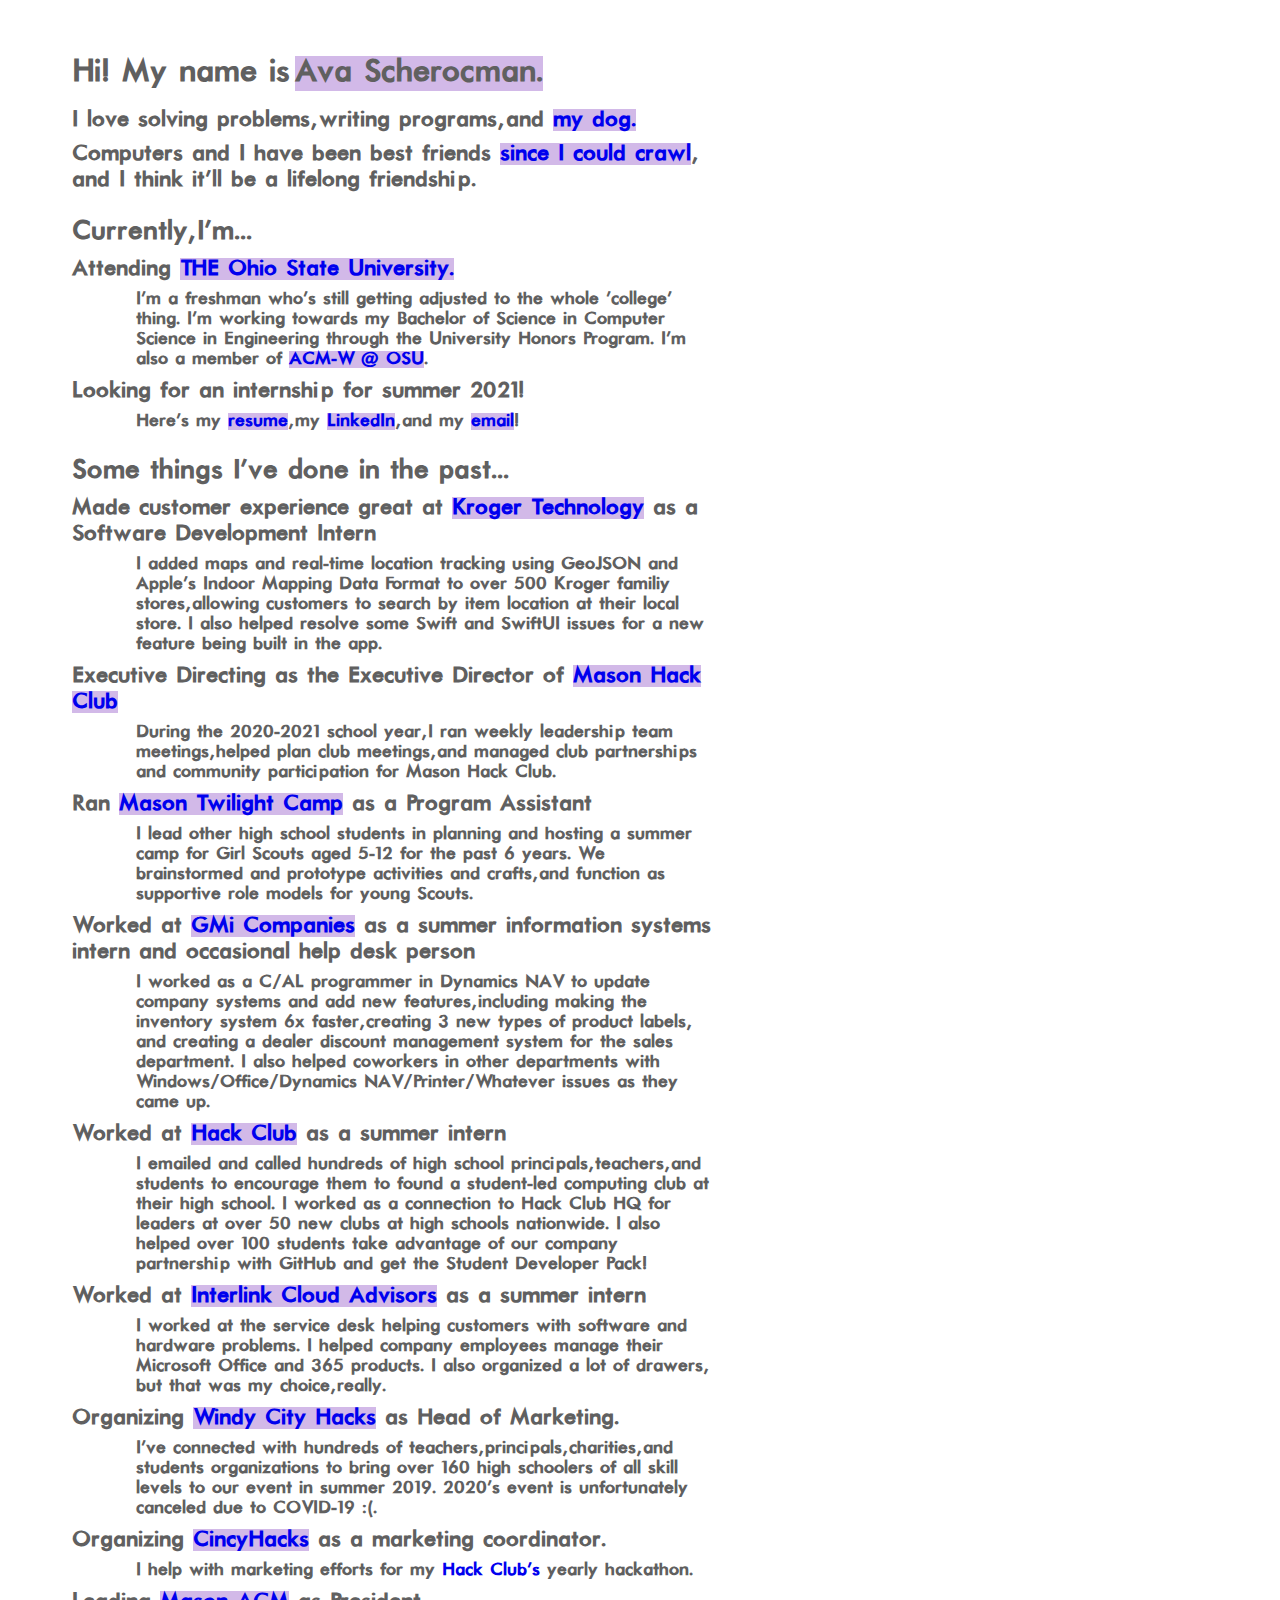
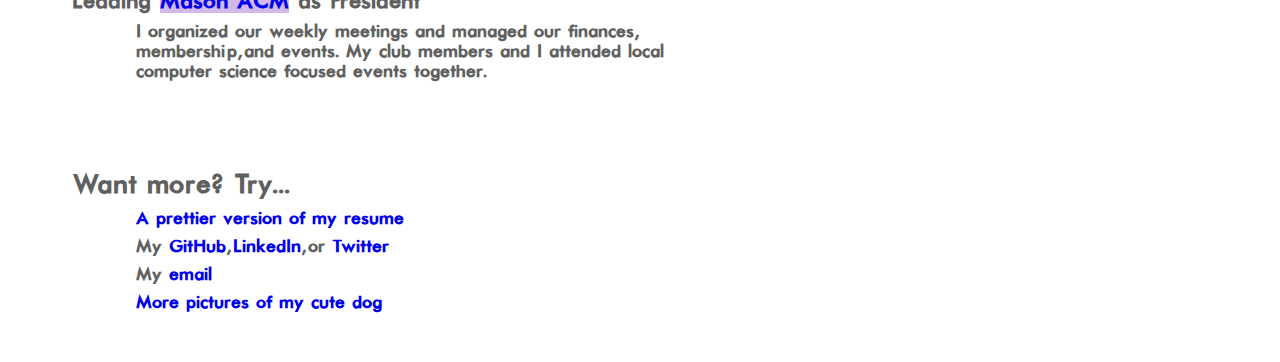
==== index.html @ 25943272 "Update site - I am in college now :)" ====
<!DOCTYPE html>
<html>

<head>
  <!-- metadata-->
  <meta name="author" content="ava scherocman" />
  <meta http-equiv="X-UA-Compatible" content="IE=edge, chrome=1" />
  <meta charset="utf-8" />
  <meta name="viewport" content="width=device-width, initial-scale=1.0" />
  <meta name="description" content="High school student and programmer." />
  <!--favicons-->
  <link rel="apple-touch-icon" sizes="76x76" href="favicons/apple-touch-icon.png">
  <link rel="icon" type="image/png" sizes="32x32" href="favicons/favicon-32x32.png">
  <link rel="icon" type="image/png" sizes="16x16" href="favicons/favicon-16x16.png">
  <link rel="manifest" href="favicons/site.webmanifest">
  <link rel="mask-icon" href="favicons/safari-pinned-tab.svg" color="#bf9bde">
  <meta name="msapplication-TileColor" content="#bf9bde">
  <meta name="theme-color" content="#ffffff">
  <title>Ava Scherocman</title>
  <!--css-->
  <link rel="stylesheet" href="style.css" />

  <!--google site verifications-->
  <meta name="google-site-verification" content="iNWrfTZe28BK9LGo90jQ8kcNIsiB0GWRCbWYIDlf8fI" />
  <link href="https://fonts.googleapis.com/css?family=Libre+Baskerville" rel="stylesheet" />
</head>

<body>
  <div>
    <h1>Hi! My name is&nbsp</h1>
    <h1 class="highlight">Ava Scherocman.</h1>
    <br />
    <h3>I love solving problems, writing programs, and <a target="_blank" class="highlight" href="https://twitter.com/avascherocman/status/1265455650924101633?s=20">my dog.</a> </h3>
    <br />
    <h3>Computers and I have been best friends <a target="_blank" class="highlight" href="https://imgur.com/a/I6ns6jJ">since I could crawl</a>, and I think it'll be a lifelong friendship.</h3>
    
    <h2>Currently, I'm...</h2>
    <br />
    <h3>Attending <a target="_blank" class="highlight" href="https://cse.osu.edu/">THE Ohio State University.</a></h3>
    <h4>I'm a freshman who's still getting adjusted to the whole 'college' thing. I'm working towards my Bachelor of Science in Computer Science in Engineering through the University Honors Program. I'm also a member of <a target="_blank" class="highlight"href="https://acmwosu.github.io/">ACM-W @ OSU</a>.</h4>
    <h3>Looking for an internship for summer 2021! </h3>
    <h4>Here's my <a class="highlight" target="blank" href="https://docs.google.com/document/d/1i-Foa0ODjFTS65KfLx8EP74cI-TF13esz26XDzCkxmo/edit?usp=sharing">resume</a>, my <a class="highlight" target="_blank" href="https://www.linkedin.com/in/ava-scherocman/">LinkedIn</a>, and my <a class="highlight" target="_blank" href="mailto: ava@scherocman.com">email</a>!</h4>
    <br>
    <h2>Some things I've done in the past...</h2>
    <h3>Made customer experience great at <a target="_blank" href="https://www.kroger.com/i/ways-to-shop/store-mode" class="highlight">Kroger Technology</a> as a Software Development Intern</h3>
    <h4>I added maps and real-time location tracking using GeoJSON and Apple's Indoor Mapping Data Format to over 500 Kroger familiy stores, allowing customers to search by item location at their local store. I also helped resolve some Swift and SwiftUI issues for a new feature being built in the app.</h4>
    <h3>Executive Directing as the Executive Director of <a target="_blank" class="highlight" href="https://masonhackclub.com/">Mason Hack Club </a></h3>
    <h4>During the 2020-2021 school year, I ran weekly leadership team meetings, helped plan club meetings, and managed club partnerships and community participation for Mason Hack Club.</h4>
    <h3>Ran <a target="_blank" href="https://www.gswo.org/" class="highlight">Mason Twilight Camp</a> as a Program
      Assistant</h3>
    <h4>I lead other high school students in planning and hosting a summer camp for Girl Scouts aged 5-12 for the
      past 6 years. We brainstormed and prototype
      activities and crafts, and function as supportive role models for young Scouts.</h4>
      
    <h3>Worked at <a target="_blank" href="https://gmicompanies.com/" class="highlight">GMi Companies</a> as a summer information systems intern and occasional help desk person </h3>
    <h4>I worked as a C/AL programmer in Dynamics NAV to update company systems and add new features, including making the inventory system 6x faster, creating 3 new types of product labels, and creating a dealer discount management system for the sales department. I also helped coworkers in other departments with Windows/Office/Dynamics NAV/Printer/Whatever issues as they came up. </h4>
    <h3>Worked at <a target="_blank" href="https://hackclub.com/" class="highlight">Hack Club</a> as a summer intern</h3>
    <h4>I emailed and called hundreds of high school principals, teachers, and students to encourage them to found a student-led computing club at their high school. I worked as a connection to Hack Club HQ for leaders at over 50 new clubs at high schools nationwide. I also helped over 100 students take advantage of our company partnership with GitHub and get the Student Developer Pack! </h4>
    <h3>Worked at <a target="_blank" href="http://www.interlink.com/" class="highlight">Interlink Cloud Advisors</a> as a summer intern</h3>
     <h4>I worked at the service desk helping customers with software and hardware problems. I helped company employees manage their Microsoft Office and 365 products. I also organized a lot of drawers, but that was my choice, really. </h4>
     <h3>Organizing <a target="_blank" class="highlight" href="https://windyhacks.com">Windy City Hacks</a> as Head of
      Marketing.</h3>
    <h4>I've connected with hundreds of teachers, principals, charities, and students organizations to bring over 160
      high schoolers of all skill levels to our event in summer 2019. 2020's event is unfortunately canceled due to COVID-19 :(. </h4>
      <h3>Organizing <a target="_blank" class="highlight" href="https://cincyhacks.com/">CincyHacks</a> as a marketing coordinator.</h3>
      <h4>I help with marketing efforts for my <a target="_blank" href="https://masonhackclub.com/">Hack Club's</a> yearly hackathon.</h4>
    <h3>Leading <a target="_blank" class="highlight" href="https://masonacm.org">Mason ACM</a> as President</h3>
    </a>
    <h4>I organized our weekly meetings and managed our finances, membership, and events. My club members and I attended local computer science focused events together. </h4>
  </div>

</div>
 
<div><h2>Want more? Try...</h2>
    <br />
    <h4><a target="_blank" href="https://docs.google.com/document/d/1i-Foa0ODjFTS65KfLx8EP74cI-TF13esz26XDzCkxmo/edit?usp=sharing">A prettier version of my resume</a></h4>
    <h4>My <a target="_blank" href="https://github.com/avascherocman">GitHub</a>,  <a target="_blank" href="https://www.linkedin.com/in/ava-scherocman/">LinkedIn</a>, or 
      <a target="_blank" href="https://twitter.com/avascherocman">Twitter </a></h4>
      <br />
    <h4>My <a href = "mailto: ava@scherocman.com">email</a></h4>
    <br />
    <h4><a target="_blank" href="https://twitter.com/avascherocman/status/1141332204968132608">More pictures of my cute dog</a></h4>
</div>
  
  <script src="script.js"></script>
</body>

</html>
---- style.css ----
@font-face {
  font-family: 'Futura';
  font-style: normal;
  font-weight: 400;
  src: url('/fonts/Futura.woff') format('woff'),
    url('/fonts/Futura.ttf') format('truetype');
}

div {
  border-radius: 25%;
  max-width: 40rem;
  margin: 2rem 2rem 2rem 4rem;
  display:inline-block;
}

body {
  font-family: 'Futura', sans-serif;
}

h1 {
  color: #606060;
  text-align: left;
  font-size: 35px;
  margin: 1rem 0 1rem 0;
  display:inline-block;
}

.highlight {
  background-color: rgba(191, 155, 222, 0.7);

}



h2 {
  color: #606060;
  font-size: 30px;
  margin: 1rem 0 .5rem 0;
  display:inline-block;
}

h3 {
  color: #606060;
  font-size: 25px;
  margin: 0 0 .5rem 0;
  text-decoration:none;
  display:inline-block;
}


h4 {
  color: #606060;
  font-size: 20px;
  margin: 0 0 .5rem 4rem;
  text-decoration:none;
  display:inline-block;
}


a{
  text-decoration:none;
  margin: 0;
  padding: 0;

}

a:hover {
  background-color: rgb(139, 113, 162, 0.7);
  margin: 0;
  padding: 0;
  
}

a:visited {
  color: #606060;
}
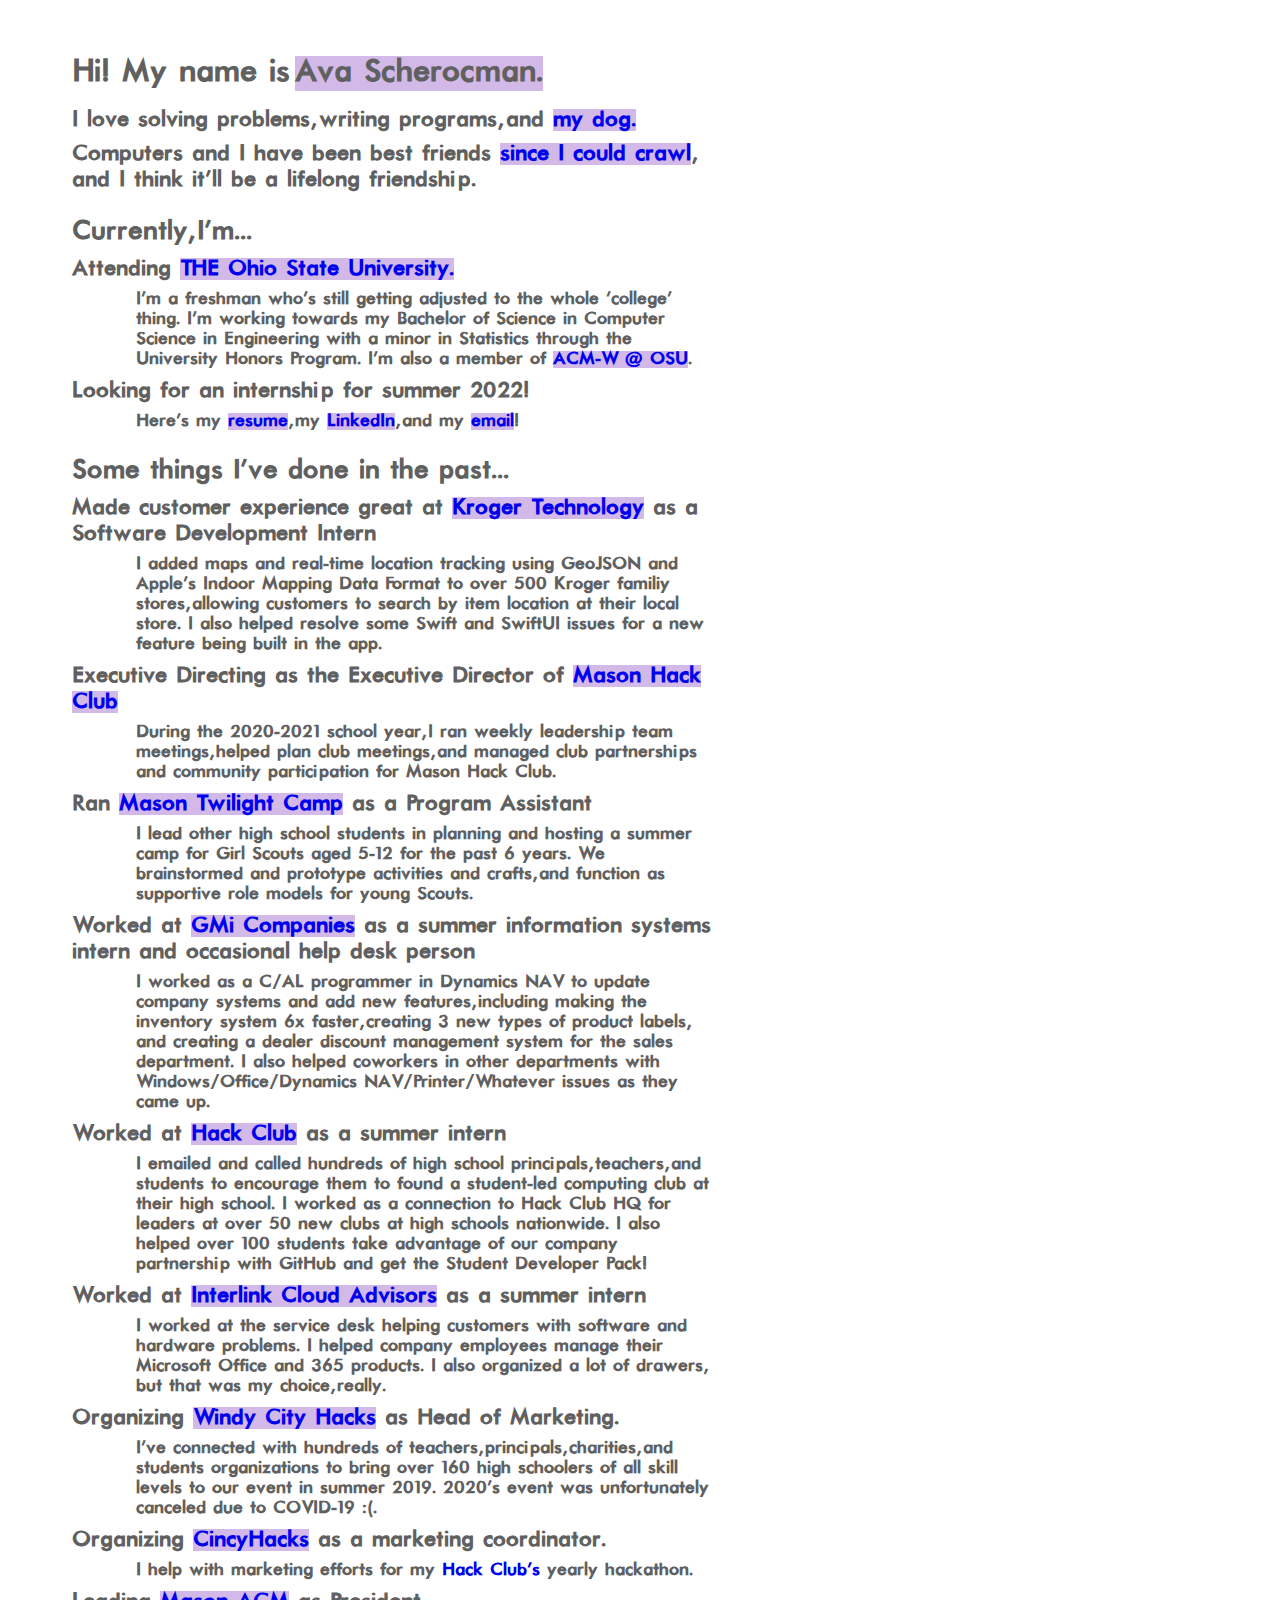
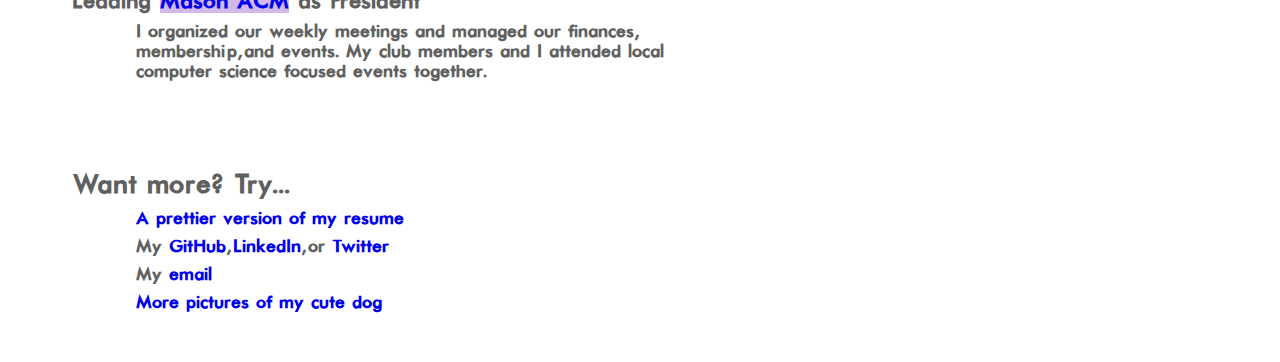
==== commit 5e5b4472: "Update a few words on website" ====
--- a/index.html
+++ b/index.html
@@ -1,88 +1,88 @@
-<!DOCTYPE html>
-<html>
-
-<head>
-  <!-- metadata-->
-  <meta name="author" content="ava scherocman" />
-  <meta http-equiv="X-UA-Compatible" content="IE=edge, chrome=1" />
-  <meta charset="utf-8" />
-  <meta name="viewport" content="width=device-width, initial-scale=1.0" />
-  <meta name="description" content="High school student and programmer." />
-  <!--favicons-->
-  <link rel="apple-touch-icon" sizes="76x76" href="favicons/apple-touch-icon.png">
-  <link rel="icon" type="image/png" sizes="32x32" href="favicons/favicon-32x32.png">
-  <link rel="icon" type="image/png" sizes="16x16" href="favicons/favicon-16x16.png">
-  <link rel="manifest" href="favicons/site.webmanifest">
-  <link rel="mask-icon" href="favicons/safari-pinned-tab.svg" color="#bf9bde">
-  <meta name="msapplication-TileColor" content="#bf9bde">
-  <meta name="theme-color" content="#ffffff">
-  <title>Ava Scherocman</title>
-  <!--css-->
-  <link rel="stylesheet" href="style.css" />
-
-  <!--google site verifications-->
-  <meta name="google-site-verification" content="iNWrfTZe28BK9LGo90jQ8kcNIsiB0GWRCbWYIDlf8fI" />
-  <link href="https://fonts.googleapis.com/css?family=Libre+Baskerville" rel="stylesheet" />
-</head>
-
-<body>
-  <div>
-    <h1>Hi! My name is&nbsp</h1>
-    <h1 class="highlight">Ava Scherocman.</h1>
-    <br />
-    <h3>I love solving problems, writing programs, and <a target="_blank" class="highlight" href="https://twitter.com/avascherocman/status/1265455650924101633?s=20">my dog.</a> </h3>
-    <br />
-    <h3>Computers and I have been best friends <a target="_blank" class="highlight" href="https://imgur.com/a/I6ns6jJ">since I could crawl</a>, and I think it'll be a lifelong friendship.</h3>
-    
-    <h2>Currently, I'm...</h2>
-    <br />
-    <h3>Attending <a target="_blank" class="highlight" href="https://cse.osu.edu/">THE Ohio State University.</a></h3>
-    <h4>I'm a freshman who's still getting adjusted to the whole 'college' thing. I'm working towards my Bachelor of Science in Computer Science in Engineering through the University Honors Program. I'm also a member of <a target="_blank" class="highlight"href="https://acmwosu.github.io/">ACM-W @ OSU</a>.</h4>
-    <h3>Looking for an internship for summer 2021! </h3>
-    <h4>Here's my <a class="highlight" target="blank" href="https://docs.google.com/document/d/1i-Foa0ODjFTS65KfLx8EP74cI-TF13esz26XDzCkxmo/edit?usp=sharing">resume</a>, my <a class="highlight" target="_blank" href="https://www.linkedin.com/in/ava-scherocman/">LinkedIn</a>, and my <a class="highlight" target="_blank" href="mailto: ava@scherocman.com">email</a>!</h4>
-    <br>
-    <h2>Some things I've done in the past...</h2>
-    <h3>Made customer experience great at <a target="_blank" href="https://www.kroger.com/i/ways-to-shop/store-mode" class="highlight">Kroger Technology</a> as a Software Development Intern</h3>
-    <h4>I added maps and real-time location tracking using GeoJSON and Apple's Indoor Mapping Data Format to over 500 Kroger familiy stores, allowing customers to search by item location at their local store. I also helped resolve some Swift and SwiftUI issues for a new feature being built in the app.</h4>
-    <h3>Executive Directing as the Executive Director of <a target="_blank" class="highlight" href="https://masonhackclub.com/">Mason Hack Club </a></h3>
-    <h4>During the 2020-2021 school year, I ran weekly leadership team meetings, helped plan club meetings, and managed club partnerships and community participation for Mason Hack Club.</h4>
-    <h3>Ran <a target="_blank" href="https://www.gswo.org/" class="highlight">Mason Twilight Camp</a> as a Program
-      Assistant</h3>
-    <h4>I lead other high school students in planning and hosting a summer camp for Girl Scouts aged 5-12 for the
-      past 6 years. We brainstormed and prototype
-      activities and crafts, and function as supportive role models for young Scouts.</h4>
-      
-    <h3>Worked at <a target="_blank" href="https://gmicompanies.com/" class="highlight">GMi Companies</a> as a summer information systems intern and occasional help desk person </h3>
-    <h4>I worked as a C/AL programmer in Dynamics NAV to update company systems and add new features, including making the inventory system 6x faster, creating 3 new types of product labels, and creating a dealer discount management system for the sales department. I also helped coworkers in other departments with Windows/Office/Dynamics NAV/Printer/Whatever issues as they came up. </h4>
-    <h3>Worked at <a target="_blank" href="https://hackclub.com/" class="highlight">Hack Club</a> as a summer intern</h3>
-    <h4>I emailed and called hundreds of high school principals, teachers, and students to encourage them to found a student-led computing club at their high school. I worked as a connection to Hack Club HQ for leaders at over 50 new clubs at high schools nationwide. I also helped over 100 students take advantage of our company partnership with GitHub and get the Student Developer Pack! </h4>
-    <h3>Worked at <a target="_blank" href="http://www.interlink.com/" class="highlight">Interlink Cloud Advisors</a> as a summer intern</h3>
-     <h4>I worked at the service desk helping customers with software and hardware problems. I helped company employees manage their Microsoft Office and 365 products. I also organized a lot of drawers, but that was my choice, really. </h4>
-     <h3>Organizing <a target="_blank" class="highlight" href="https://windyhacks.com">Windy City Hacks</a> as Head of
-      Marketing.</h3>
-    <h4>I've connected with hundreds of teachers, principals, charities, and students organizations to bring over 160
-      high schoolers of all skill levels to our event in summer 2019. 2020's event is unfortunately canceled due to COVID-19 :(. </h4>
-      <h3>Organizing <a target="_blank" class="highlight" href="https://cincyhacks.com/">CincyHacks</a> as a marketing coordinator.</h3>
-      <h4>I help with marketing efforts for my <a target="_blank" href="https://masonhackclub.com/">Hack Club's</a> yearly hackathon.</h4>
-    <h3>Leading <a target="_blank" class="highlight" href="https://masonacm.org">Mason ACM</a> as President</h3>
-    </a>
-    <h4>I organized our weekly meetings and managed our finances, membership, and events. My club members and I attended local computer science focused events together. </h4>
-  </div>
-
-</div>
- 
-<div><h2>Want more? Try...</h2>
-    <br />
-    <h4><a target="_blank" href="https://docs.google.com/document/d/1i-Foa0ODjFTS65KfLx8EP74cI-TF13esz26XDzCkxmo/edit?usp=sharing">A prettier version of my resume</a></h4>
-    <h4>My <a target="_blank" href="https://github.com/avascherocman">GitHub</a>,  <a target="_blank" href="https://www.linkedin.com/in/ava-scherocman/">LinkedIn</a>, or 
-      <a target="_blank" href="https://twitter.com/avascherocman">Twitter </a></h4>
-      <br />
-    <h4>My <a href = "mailto: ava@scherocman.com">email</a></h4>
-    <br />
-    <h4><a target="_blank" href="https://twitter.com/avascherocman/status/1141332204968132608">More pictures of my cute dog</a></h4>
-</div>
-  
-  <script src="script.js"></script>
-</body>
-
+<!DOCTYPE html>
+<html>
+
+<head>
+  <!-- metadata-->
+  <meta name="author" content="ava scherocman" />
+  <meta http-equiv="X-UA-Compatible" content="IE=edge, chrome=1" />
+  <meta charset="utf-8" />
+  <meta name="viewport" content="width=device-width, initial-scale=1.0" />
+  <meta name="description" content="College student and programmer." />
+  <!--favicons-->
+  <link rel="apple-touch-icon" sizes="76x76" href="favicons/apple-touch-icon.png">
+  <link rel="icon" type="image/png" sizes="32x32" href="favicons/favicon-32x32.png">
+  <link rel="icon" type="image/png" sizes="16x16" href="favicons/favicon-16x16.png">
+  <link rel="manifest" href="favicons/site.webmanifest">
+  <link rel="mask-icon" href="favicons/safari-pinned-tab.svg" color="#bf9bde">
+  <meta name="msapplication-TileColor" content="#bf9bde">
+  <meta name="theme-color" content="#ffffff">
+  <title>Ava Scherocman</title>
+  <!--css-->
+  <link rel="stylesheet" href="style.css" />
+
+  <!--google site verifications-->
+  <meta name="google-site-verification" content="iNWrfTZe28BK9LGo90jQ8kcNIsiB0GWRCbWYIDlf8fI" />
+  <link href="https://fonts.googleapis.com/css?family=Libre+Baskerville" rel="stylesheet" />
+</head>
+
+<body>
+  <div>
+    <h1>Hi! My name is&nbsp</h1>
+    <h1 class="highlight">Ava Scherocman.</h1>
+    <br />
+    <h3>I love solving problems, writing programs, and <a target="_blank" class="highlight" href="https://twitter.com/avascherocman/status/1265455650924101633?s=20">my dog.</a> </h3>
+    <br />
+    <h3>Computers and I have been best friends <a target="_blank" class="highlight" href="https://imgur.com/a/I6ns6jJ">since I could crawl</a>, and I think it'll be a lifelong friendship.</h3>
+    
+    <h2>Currently, I'm...</h2>
+    <br />
+    <h3>Attending <a target="_blank" class="highlight" href="https://cse.osu.edu/">THE Ohio State University.</a></h3>
+    <h4>I'm a freshman who's still getting adjusted to the whole 'college' thing. I'm working towards my Bachelor of Science in Computer Science in Engineering with a minor in Statistics through the University Honors Program. I'm also a member of <a target="_blank" class="highlight"href="https://acmwosu.github.io/">ACM-W @ OSU</a>.</h4>
+    <h3>Looking for an internship for summer 2022! </h3>
+    <h4>Here's my <a class="highlight" target="blank" href="https://docs.google.com/document/d/1i-Foa0ODjFTS65KfLx8EP74cI-TF13esz26XDzCkxmo/edit?usp=sharing">resume</a>, my <a class="highlight" target="_blank" href="https://www.linkedin.com/in/ava-scherocman/">LinkedIn</a>, and my <a class="highlight" target="_blank" href="mailto: ava@scherocman.com">email</a>!</h4>
+    <br>
+    <h2>Some things I've done in the past...</h2>
+    <h3>Made customer experience great at <a target="_blank" href="https://www.kroger.com/i/ways-to-shop/store-mode" class="highlight">Kroger Technology</a> as a Software Development Intern</h3>
+    <h4>I added maps and real-time location tracking using GeoJSON and Apple's Indoor Mapping Data Format to over 500 Kroger familiy stores, allowing customers to search by item location at their local store. I also helped resolve some Swift and SwiftUI issues for a new feature being built in the app.</h4>
+    <h3>Executive Directing as the Executive Director of <a target="_blank" class="highlight" href="https://masonhackclub.com/">Mason Hack Club </a></h3>
+    <h4>During the 2020-2021 school year, I ran weekly leadership team meetings, helped plan club meetings, and managed club partnerships and community participation for Mason Hack Club.</h4>
+    <h3>Ran <a target="_blank" href="https://www.gswo.org/" class="highlight">Mason Twilight Camp</a> as a Program
+      Assistant</h3>
+    <h4>I lead other high school students in planning and hosting a summer camp for Girl Scouts aged 5-12 for the
+      past 6 years. We brainstormed and prototype
+      activities and crafts, and function as supportive role models for young Scouts.</h4>
+      
+    <h3>Worked at <a target="_blank" href="https://gmicompanies.com/" class="highlight">GMi Companies</a> as a summer information systems intern and occasional help desk person </h3>
+    <h4>I worked as a C/AL programmer in Dynamics NAV to update company systems and add new features, including making the inventory system 6x faster, creating 3 new types of product labels, and creating a dealer discount management system for the sales department. I also helped coworkers in other departments with Windows/Office/Dynamics NAV/Printer/Whatever issues as they came up. </h4>
+    <h3>Worked at <a target="_blank" href="https://hackclub.com/" class="highlight">Hack Club</a> as a summer intern</h3>
+    <h4>I emailed and called hundreds of high school principals, teachers, and students to encourage them to found a student-led computing club at their high school. I worked as a connection to Hack Club HQ for leaders at over 50 new clubs at high schools nationwide. I also helped over 100 students take advantage of our company partnership with GitHub and get the Student Developer Pack! </h4>
+    <h3>Worked at <a target="_blank" href="http://www.interlink.com/" class="highlight">Interlink Cloud Advisors</a> as a summer intern</h3>
+     <h4>I worked at the service desk helping customers with software and hardware problems. I helped company employees manage their Microsoft Office and 365 products. I also organized a lot of drawers, but that was my choice, really. </h4>
+     <h3>Organizing <a target="_blank" class="highlight" href="https://windyhacks.com">Windy City Hacks</a> as Head of
+      Marketing.</h3>
+    <h4>I've connected with hundreds of teachers, principals, charities, and students organizations to bring over 160
+      high schoolers of all skill levels to our event in summer 2019. 2020's event was unfortunately canceled due to COVID-19 :(. </h4>
+      <h3>Organizing <a target="_blank" class="highlight" href="https://cincyhacks.com/">CincyHacks</a> as a marketing coordinator.</h3>
+      <h4>I help with marketing efforts for my <a target="_blank" href="https://masonhackclub.com/">Hack Club's</a> yearly hackathon.</h4>
+    <h3>Leading <a target="_blank" class="highlight" href="https://masonacm.org">Mason ACM</a> as President</h3>
+    </a>
+    <h4>I organized our weekly meetings and managed our finances, membership, and events. My club members and I attended local computer science focused events together. </h4>
+  </div>
+
+</div>
+ 
+<div><h2>Want more? Try...</h2>
+    <br />
+    <h4><a target="_blank" href="https://docs.google.com/document/d/1i-Foa0ODjFTS65KfLx8EP74cI-TF13esz26XDzCkxmo/edit?usp=sharing">A prettier version of my resume</a></h4>
+    <h4>My <a target="_blank" href="https://github.com/avascherocman">GitHub</a>,  <a target="_blank" href="https://www.linkedin.com/in/ava-scherocman/">LinkedIn</a>, or 
+      <a target="_blank" href="https://twitter.com/avascherocman">Twitter </a></h4>
+      <br />
+    <h4>My <a href = "mailto: ava@scherocman.com">email</a></h4>
+    <br />
+    <h4><a target="_blank" href="https://twitter.com/avascherocman/status/1141332204968132608">More pictures of my cute dog</a></h4>
+</div>
+  
+  <script src="script.js"></script>
+</body>
+
 </html>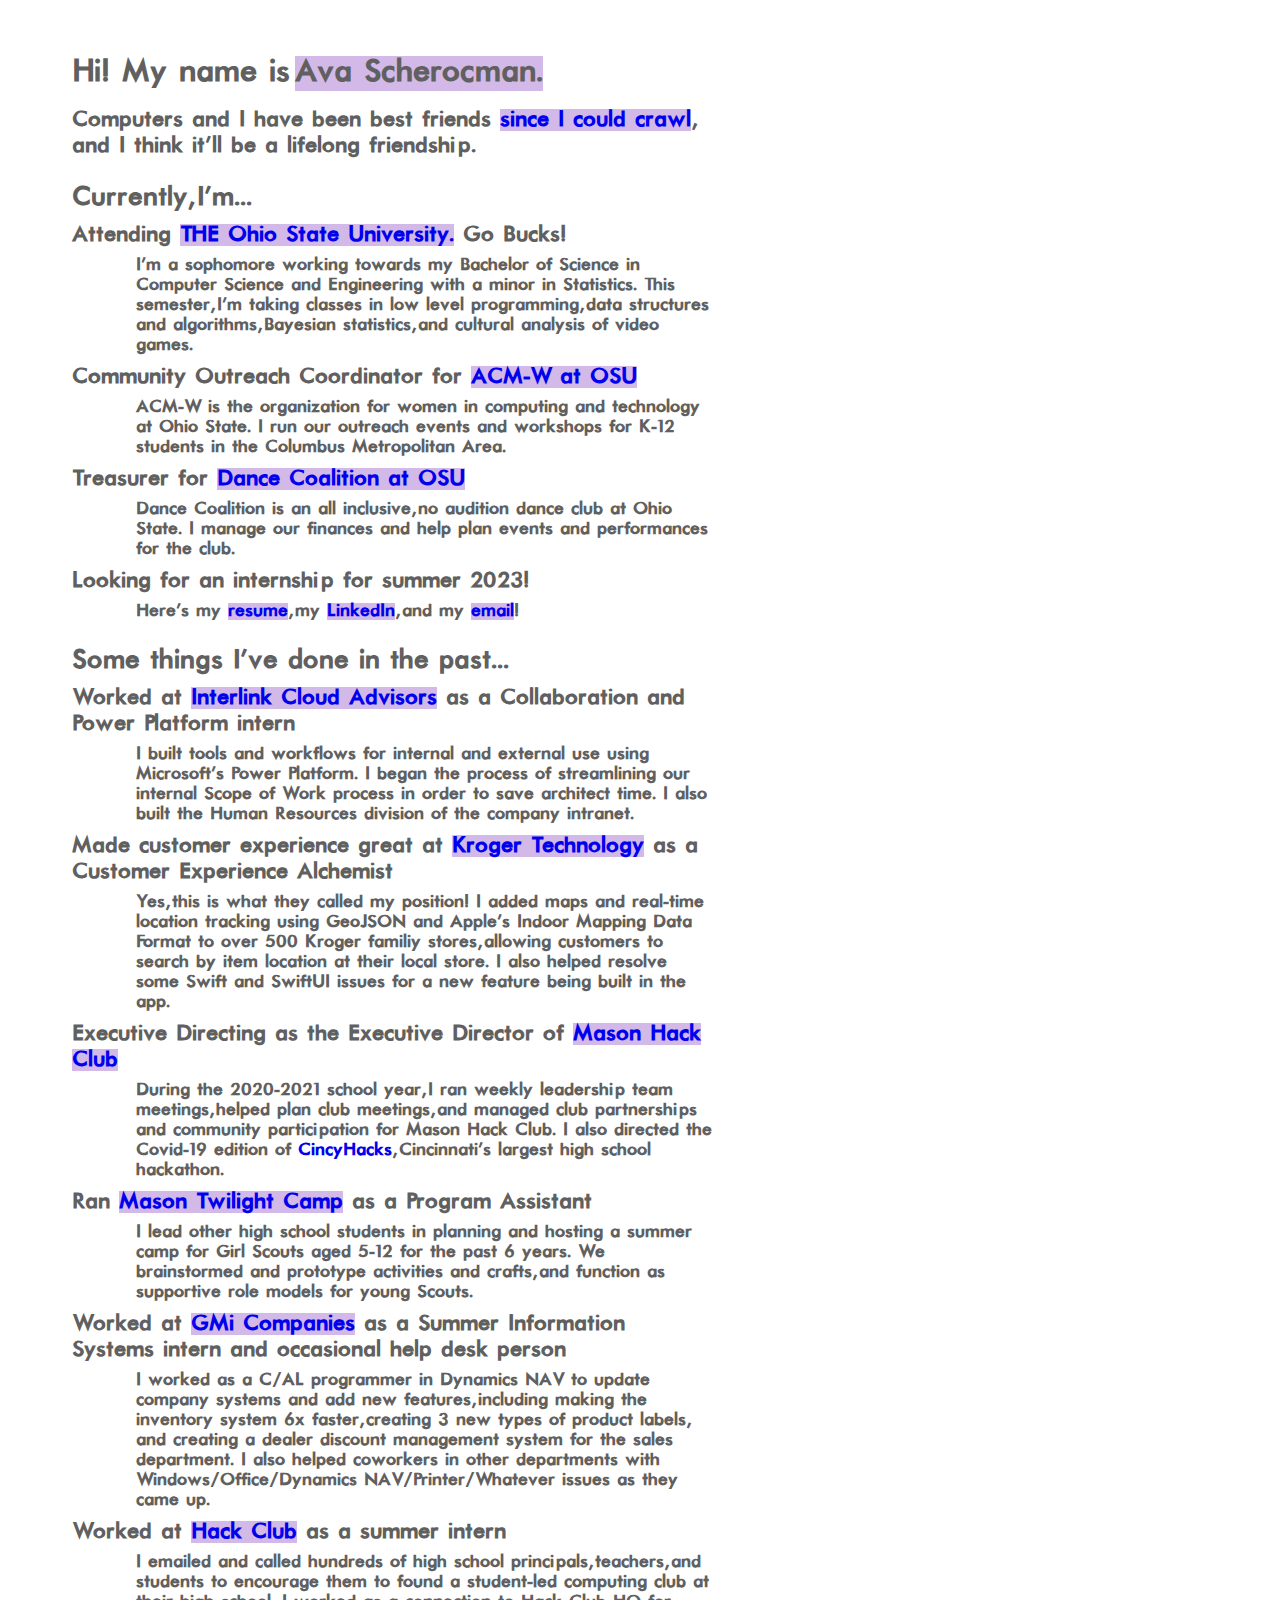
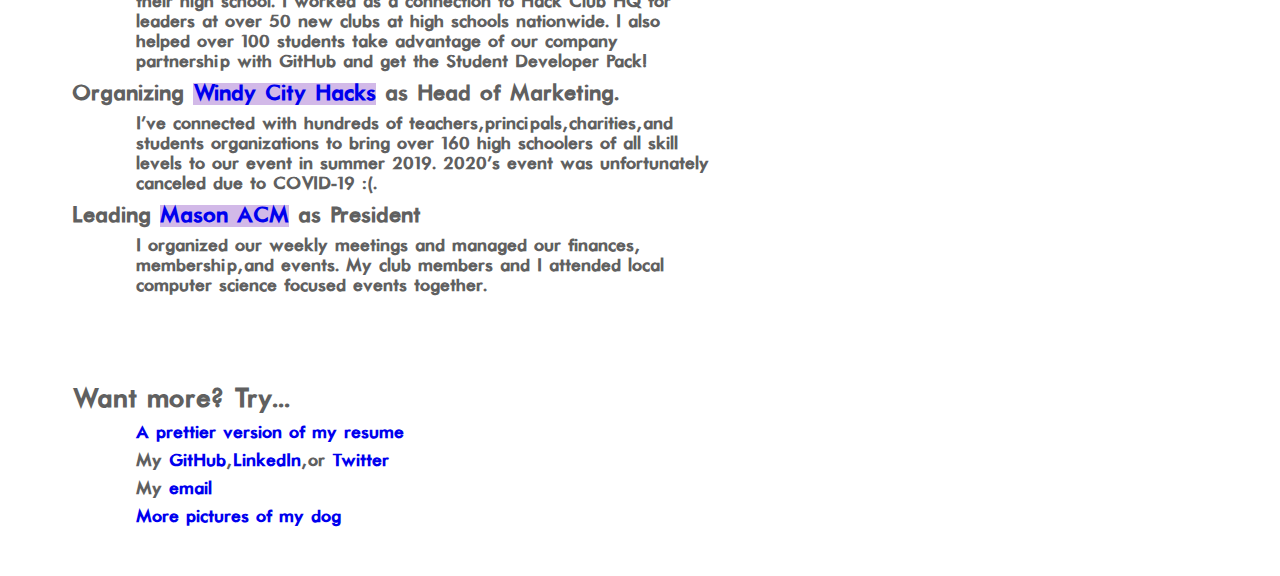
==== commit 5d6b2e2b: "Update text for accuracy" ====
--- a/index.html
+++ b/index.html
@@ -30,40 +30,40 @@
     <h1>Hi! My name is&nbsp</h1>
     <h1 class="highlight">Ava Scherocman.</h1>
     <br />
-    <h3>I love solving problems, writing programs, and <a target="_blank" class="highlight" href="https://twitter.com/avascherocman/status/1265455650924101633?s=20">my dog.</a> </h3>
-    <br />
-    <h3>Computers and I have been best friends <a target="_blank" class="highlight" href="https://imgur.com/a/I6ns6jJ">since I could crawl</a>, and I think it'll be a lifelong friendship.</h3>
+    <h3>Computers and I have been best friends <a target="_blank" class="highlight" href="https://imgur.com/a/u8futyK">since I could crawl</a>, and I think it'll be a lifelong friendship.</h3>
     
     <h2>Currently, I'm...</h2>
     <br />
-    <h3>Attending <a target="_blank" class="highlight" href="https://cse.osu.edu/">THE Ohio State University.</a></h3>
-    <h4>I'm a freshman who's still getting adjusted to the whole 'college' thing. I'm working towards my Bachelor of Science in Computer Science in Engineering with a minor in Statistics through the University Honors Program. I'm also a member of <a target="_blank" class="highlight"href="https://acmwosu.github.io/">ACM-W @ OSU</a>.</h4>
-    <h3>Looking for an internship for summer 2022! </h3>
-    <h4>Here's my <a class="highlight" target="blank" href="https://docs.google.com/document/d/1i-Foa0ODjFTS65KfLx8EP74cI-TF13esz26XDzCkxmo/edit?usp=sharing">resume</a>, my <a class="highlight" target="_blank" href="https://www.linkedin.com/in/ava-scherocman/">LinkedIn</a>, and my <a class="highlight" target="_blank" href="mailto: ava@scherocman.com">email</a>!</h4>
+    <h3>Attending <a target="_blank" class="highlight" href="https://cse.osu.edu/">THE Ohio State University.</a> Go Bucks!</h3>
+    <h4>I'm a sophomore working towards my Bachelor of Science in Computer Science and Engineering with a minor in Statistics. This semester, I'm taking classes in low level programming, data structures and algorithms, Bayesian statistics, and cultural analysis of video games. </h4>
+    <h3>Community Outreach Coordinator for <a class="highlight" href="https://acmwosu.github.io/">ACM-W at OSU</a></h3>
+    <h4>ACM-W is the organization for women in computing and technology at Ohio State. I run our outreach events and workshops for K-12 students in the Columbus Metropolitan Area. </h4> 
+    <h3>Treasurer for <a class="highlight" href="https://dancecoalition.weebly.com/">Dance Coalition at OSU</a></h3>
+    <h4>Dance Coalition is an all inclusive, no audition dance club at Ohio State. I manage our finances and help plan events and performances for the club.</h4>
+    <h3>Looking for an internship for summer 2023! </h3>
+    <h4>Here's my <a class="highlight" target="blank" href="https://github.com/avascherocman/resume/blob/main/Ava_Scherocman_Resume.pdf">resume</a>, my <a class="highlight" target="_blank" href="https://www.linkedin.com/in/ava-scherocman/">LinkedIn</a>, and my <a class="highlight" target="_blank" href="mailto: ava@scherocman.com">email</a>!</h4>
     <br>
     <h2>Some things I've done in the past...</h2>
-    <h3>Made customer experience great at <a target="_blank" href="https://www.kroger.com/i/ways-to-shop/store-mode" class="highlight">Kroger Technology</a> as a Software Development Intern</h3>
-    <h4>I added maps and real-time location tracking using GeoJSON and Apple's Indoor Mapping Data Format to over 500 Kroger familiy stores, allowing customers to search by item location at their local store. I also helped resolve some Swift and SwiftUI issues for a new feature being built in the app.</h4>
+    <h3>Worked at <a target="_blank" href="http://www.interlink.com/" class="highlight">Interlink Cloud Advisors</a> as a Collaboration and Power Platform intern</h3>
+    <h4>I built tools and workflows for internal and external use using Microsoft's Power Platform. I began the process of streamlining our internal Scope of Work process in order to save architect time. I also built the Human Resources division of the company intranet. </h4>    
+    <h3>Made customer experience great at <a target="_blank" href="https://www.kroger.com/i/ways-to-shop/store-mode" class="highlight">Kroger Technology</a> as a Customer Experience Alchemist</h3>
+    <h4>Yes, this is what they called my position! I added maps and real-time location tracking using GeoJSON and Apple's Indoor Mapping Data Format to over 500 Kroger familiy stores, allowing customers to search by item location at their local store. I also helped resolve some Swift and SwiftUI issues for a new feature being built in the app.</h4>
     <h3>Executive Directing as the Executive Director of <a target="_blank" class="highlight" href="https://masonhackclub.com/">Mason Hack Club </a></h3>
-    <h4>During the 2020-2021 school year, I ran weekly leadership team meetings, helped plan club meetings, and managed club partnerships and community participation for Mason Hack Club.</h4>
+    <h4>During the 2020-2021 school year, I ran weekly leadership team meetings, helped plan club meetings, and managed club partnerships and community participation for Mason Hack Club. I also directed the Covid-19 edition of <a href="https://cincyhacks.com/">CincyHacks</a>, Cincinnati's largest high school hackathon.</h4>
     <h3>Ran <a target="_blank" href="https://www.gswo.org/" class="highlight">Mason Twilight Camp</a> as a Program
       Assistant</h3>
     <h4>I lead other high school students in planning and hosting a summer camp for Girl Scouts aged 5-12 for the
       past 6 years. We brainstormed and prototype
       activities and crafts, and function as supportive role models for young Scouts.</h4>
       
-    <h3>Worked at <a target="_blank" href="https://gmicompanies.com/" class="highlight">GMi Companies</a> as a summer information systems intern and occasional help desk person </h3>
+    <h3>Worked at <a target="_blank" href="https://gmicompanies.com/" class="highlight">GMi Companies</a> as a Summer Information Systems intern and occasional help desk person </h3>
     <h4>I worked as a C/AL programmer in Dynamics NAV to update company systems and add new features, including making the inventory system 6x faster, creating 3 new types of product labels, and creating a dealer discount management system for the sales department. I also helped coworkers in other departments with Windows/Office/Dynamics NAV/Printer/Whatever issues as they came up. </h4>
     <h3>Worked at <a target="_blank" href="https://hackclub.com/" class="highlight">Hack Club</a> as a summer intern</h3>
     <h4>I emailed and called hundreds of high school principals, teachers, and students to encourage them to found a student-led computing club at their high school. I worked as a connection to Hack Club HQ for leaders at over 50 new clubs at high schools nationwide. I also helped over 100 students take advantage of our company partnership with GitHub and get the Student Developer Pack! </h4>
-    <h3>Worked at <a target="_blank" href="http://www.interlink.com/" class="highlight">Interlink Cloud Advisors</a> as a summer intern</h3>
-     <h4>I worked at the service desk helping customers with software and hardware problems. I helped company employees manage their Microsoft Office and 365 products. I also organized a lot of drawers, but that was my choice, really. </h4>
      <h3>Organizing <a target="_blank" class="highlight" href="https://windyhacks.com">Windy City Hacks</a> as Head of
       Marketing.</h3>
     <h4>I've connected with hundreds of teachers, principals, charities, and students organizations to bring over 160
       high schoolers of all skill levels to our event in summer 2019. 2020's event was unfortunately canceled due to COVID-19 :(. </h4>
-      <h3>Organizing <a target="_blank" class="highlight" href="https://cincyhacks.com/">CincyHacks</a> as a marketing coordinator.</h3>
-      <h4>I help with marketing efforts for my <a target="_blank" href="https://masonhackclub.com/">Hack Club's</a> yearly hackathon.</h4>
     <h3>Leading <a target="_blank" class="highlight" href="https://masonacm.org">Mason ACM</a> as President</h3>
     </a>
     <h4>I organized our weekly meetings and managed our finances, membership, and events. My club members and I attended local computer science focused events together. </h4>
@@ -73,13 +73,13 @@
  
 <div><h2>Want more? Try...</h2>
     <br />
-    <h4><a target="_blank" href="https://docs.google.com/document/d/1i-Foa0ODjFTS65KfLx8EP74cI-TF13esz26XDzCkxmo/edit?usp=sharing">A prettier version of my resume</a></h4>
+    <h4><a target="_blank" href="https://github.com/avascherocman/resume/blob/main/Ava_Scherocman_Resume.pdf">A prettier version of my resume</a></h4>
     <h4>My <a target="_blank" href="https://github.com/avascherocman">GitHub</a>,  <a target="_blank" href="https://www.linkedin.com/in/ava-scherocman/">LinkedIn</a>, or 
       <a target="_blank" href="https://twitter.com/avascherocman">Twitter </a></h4>
       <br />
     <h4>My <a href = "mailto: ava@scherocman.com">email</a></h4>
     <br />
-    <h4><a target="_blank" href="https://twitter.com/avascherocman/status/1141332204968132608">More pictures of my cute dog</a></h4>
+    <h4><a target="_blank" href="https://twitter.com/avascherocman/status/1395436033702080528/">More pictures of my dog</a></h4>
 </div>
   
   <script src="script.js"></script>
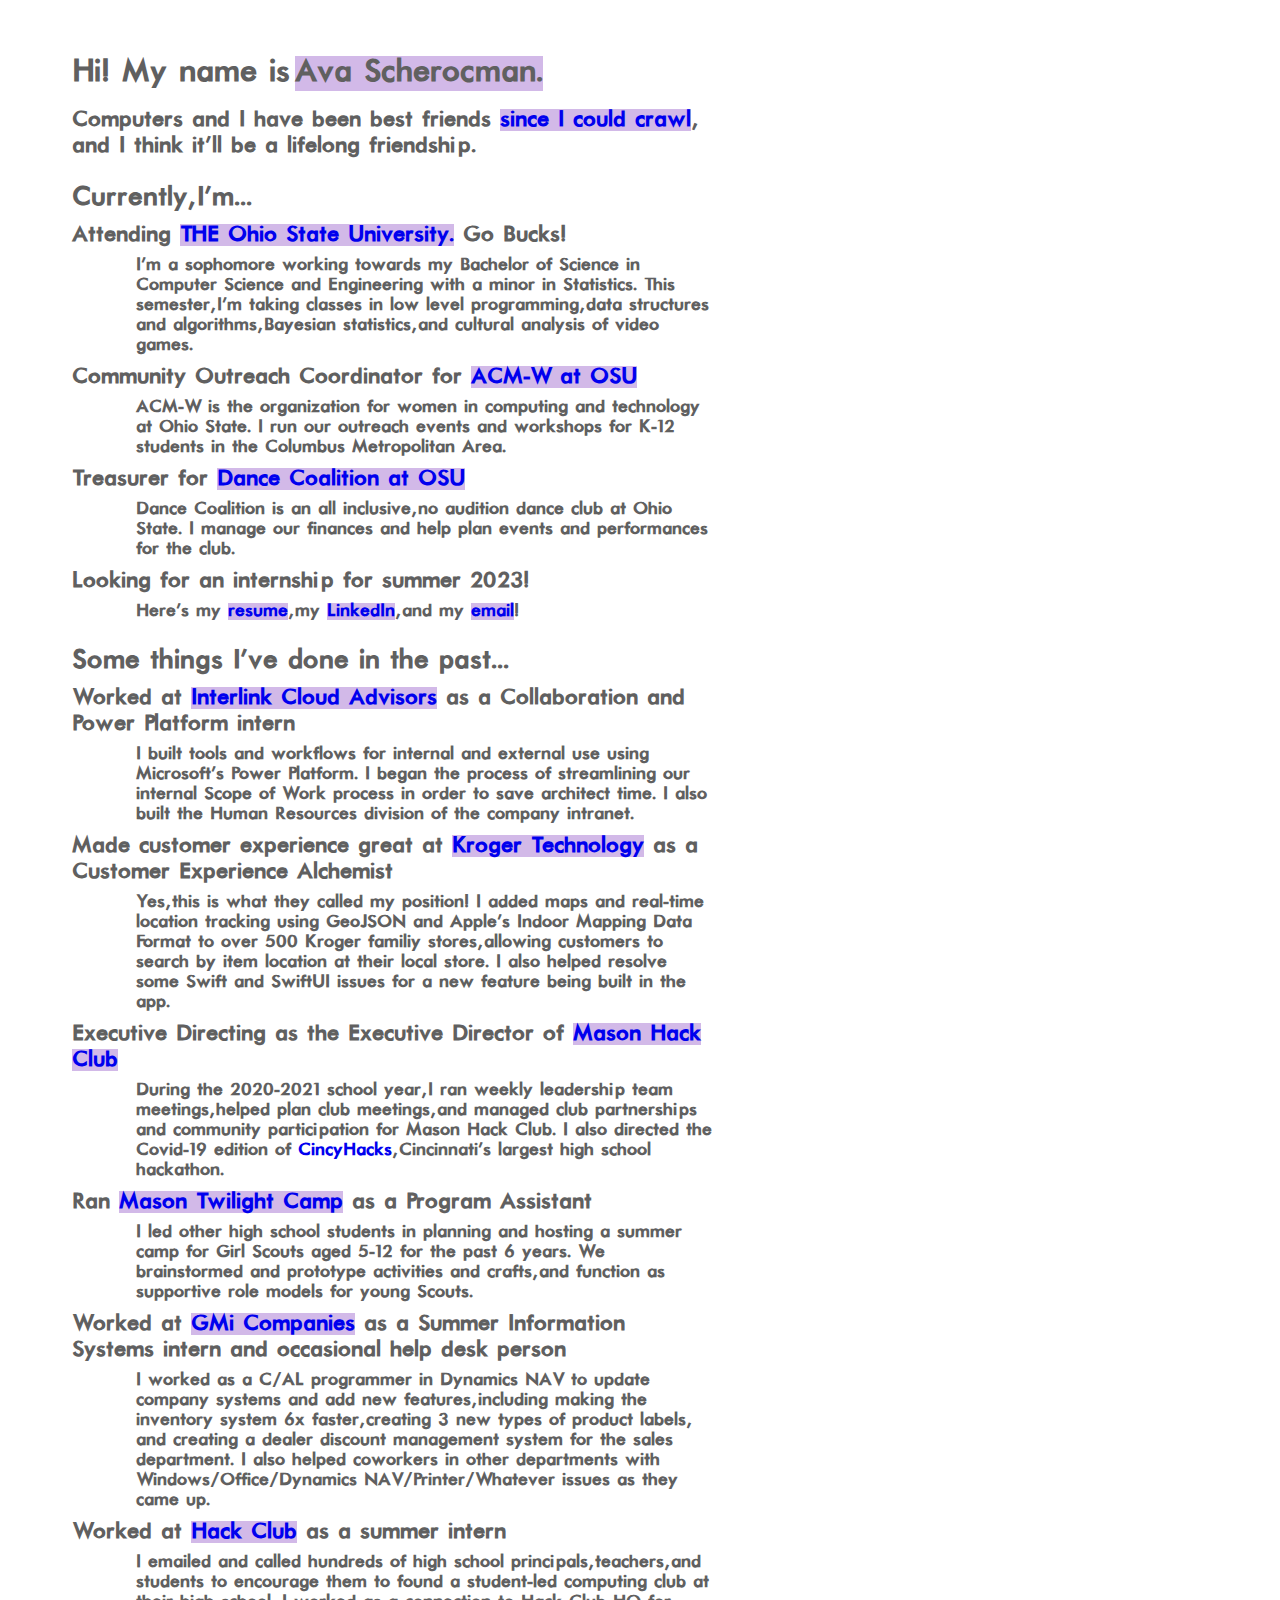
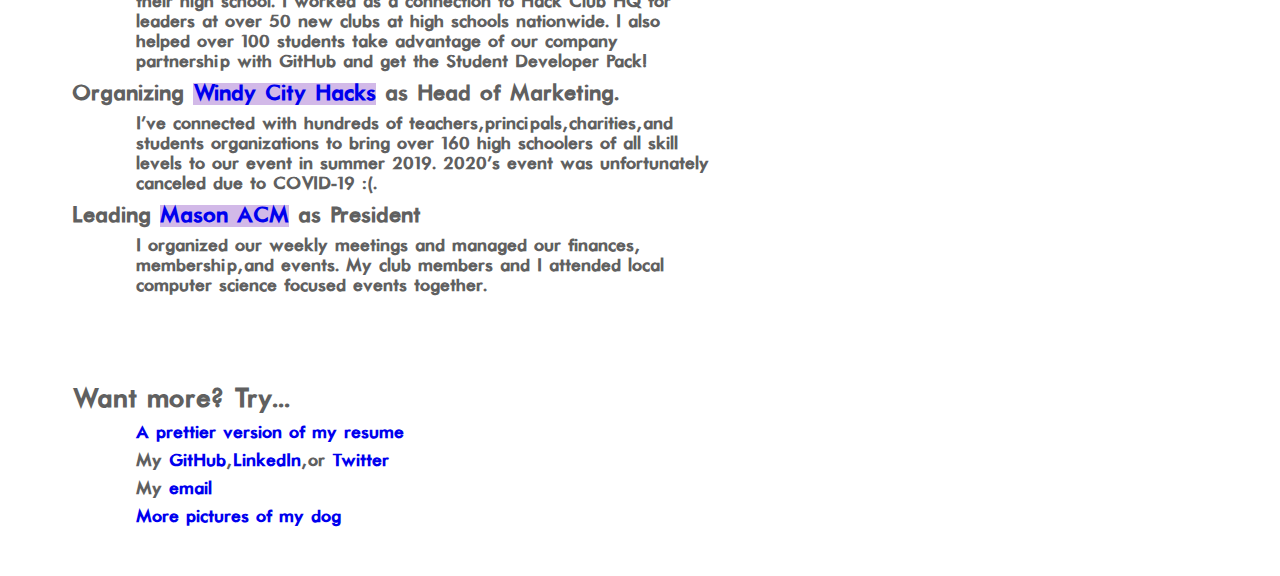
==== commit 0022d57c: "Spelling error :)" ====
--- a/index.html
+++ b/index.html
@@ -52,7 +52,7 @@
     <h4>During the 2020-2021 school year, I ran weekly leadership team meetings, helped plan club meetings, and managed club partnerships and community participation for Mason Hack Club. I also directed the Covid-19 edition of <a href="https://cincyhacks.com/">CincyHacks</a>, Cincinnati's largest high school hackathon.</h4>
     <h3>Ran <a target="_blank" href="https://www.gswo.org/" class="highlight">Mason Twilight Camp</a> as a Program
       Assistant</h3>
-    <h4>I lead other high school students in planning and hosting a summer camp for Girl Scouts aged 5-12 for the
+    <h4>I led other high school students in planning and hosting a summer camp for Girl Scouts aged 5-12 for the
       past 6 years. We brainstormed and prototype
       activities and crafts, and function as supportive role models for young Scouts.</h4>
       
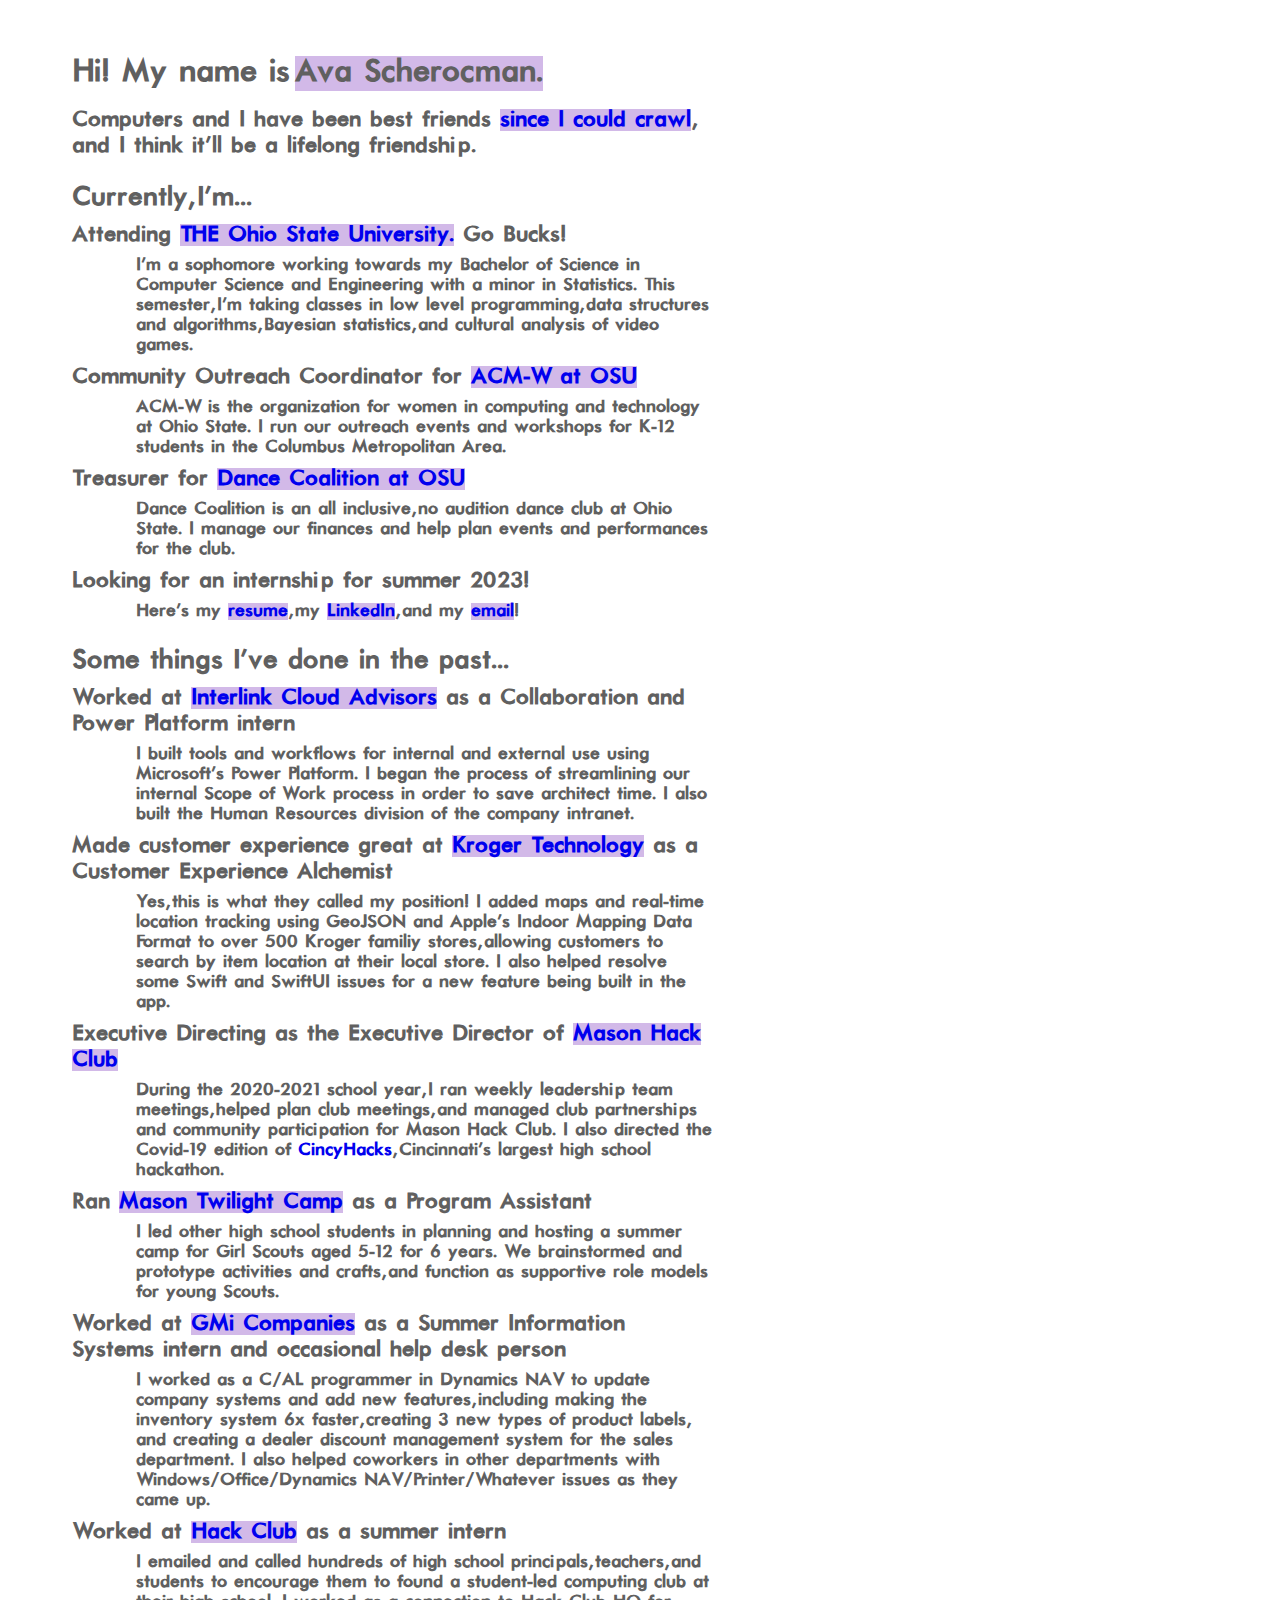
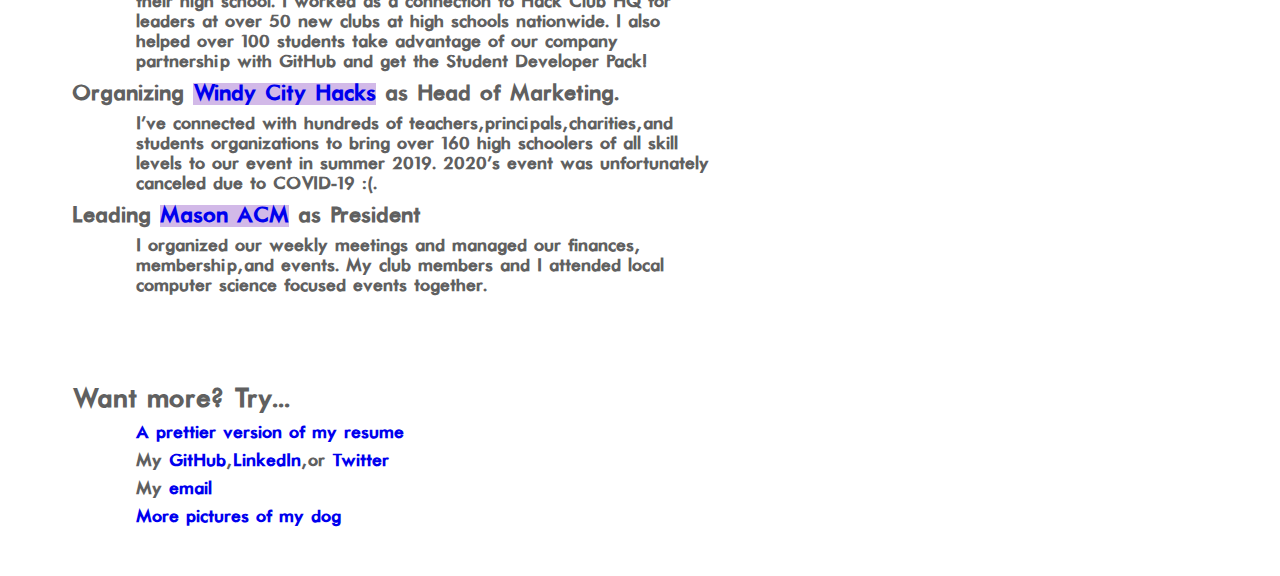
==== commit 4424f3b4: "man I never learned how to spell" ====
--- a/index.html
+++ b/index.html
@@ -52,8 +52,7 @@
     <h4>During the 2020-2021 school year, I ran weekly leadership team meetings, helped plan club meetings, and managed club partnerships and community participation for Mason Hack Club. I also directed the Covid-19 edition of <a href="https://cincyhacks.com/">CincyHacks</a>, Cincinnati's largest high school hackathon.</h4>
     <h3>Ran <a target="_blank" href="https://www.gswo.org/" class="highlight">Mason Twilight Camp</a> as a Program
       Assistant</h3>
-    <h4>I led other high school students in planning and hosting a summer camp for Girl Scouts aged 5-12 for the
-      past 6 years. We brainstormed and prototype
+    <h4>I led other high school students in planning and hosting a summer camp for Girl Scouts aged 5-12 for 6 years. We brainstormed and prototype
       activities and crafts, and function as supportive role models for young Scouts.</h4>
       
     <h3>Worked at <a target="_blank" href="https://gmicompanies.com/" class="highlight">GMi Companies</a> as a Summer Information Systems intern and occasional help desk person </h3>
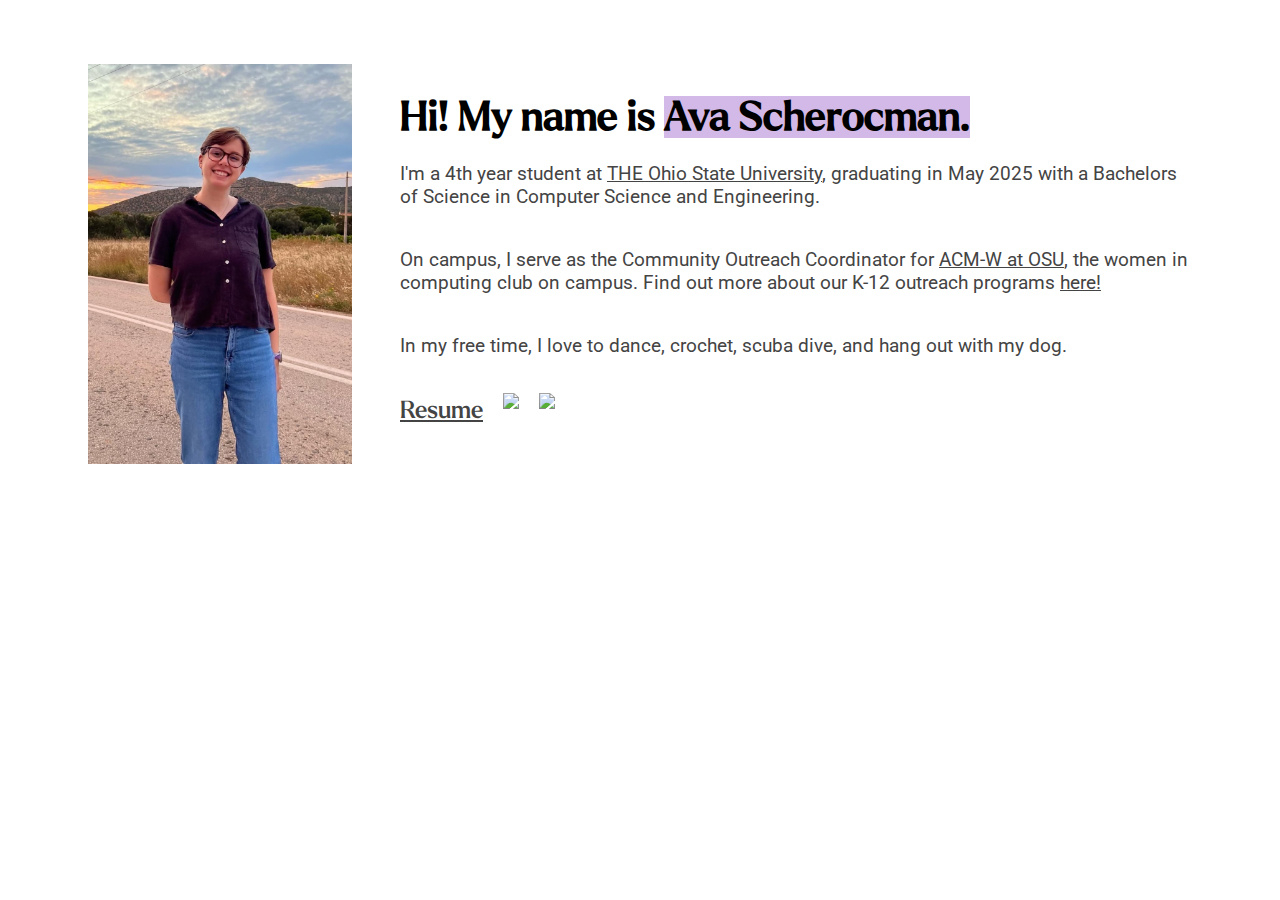
==== commit 2f4a2719: "Update site to new design!" ====
--- a/index.html
+++ b/index.html
@@ -1,87 +1,78 @@
 <!DOCTYPE html>
 <html>
+  <head>
+    <!-- metadata-->
+    <meta name="author" content="ava scherocman" />
+    <meta http-equiv="X-UA-Compatible" content="IE=edge, chrome=1" />
+    <meta charset="utf-8" />
+    <meta name="viewport" content="width=device-width, initial-scale=1.0" />
+    <meta name="description" content="College student and programmer." />
+    <!--favicons-->
+    <link rel="apple-touch-icon" sizes="76x76" href="favicons/apple-touch-icon.png" />
+    <link rel="icon" type="image/png" sizes="32x32" href="favicons/favicon-32x32.png" />
+    <link rel="icon" type="image/png" sizes="16x16" href="favicons/favicon-16x16.png" />
+    <link rel="manifest" href="favicons/site.webmanifest" />
+    <link rel="mask-icon" href="favicons/safari-pinned-tab.svg" color="#bf9bde" />
+    <meta name="msapplication-TileColor" content="#bf9bde" />
+    <meta name="theme-color" content="#ffffff" />
+    <title>Ava Scherocman</title>
+    <!--css-->
+    <link rel="stylesheet" href="style.css" />
+    <link rel="preconnect" href="https://fonts.googleapis.com" />
+    <link rel="preconnect" href="https://fonts.gstatic.com" crossorigin />
+    <link href="https://fonts.googleapis.com/css2?family=Roboto:ital,wght@0,100;0,300;0,400;0,500;0,700;0,900;1,100;1,300;1,400;1,500;1,700;1,900&display=swap" rel="stylesheet" />
+    <!--google site verifications-->
+    <meta name="google-site-verification" content="iNWrfTZe28BK9LGo90jQ8kcNIsiB0GWRCbWYIDlf8fI" />
+  </head>
 
-<head>
-  <!-- metadata-->
-  <meta name="author" content="ava scherocman" />
-  <meta http-equiv="X-UA-Compatible" content="IE=edge, chrome=1" />
-  <meta charset="utf-8" />
-  <meta name="viewport" content="width=device-width, initial-scale=1.0" />
-  <meta name="description" content="College student and programmer." />
-  <!--favicons-->
-  <link rel="apple-touch-icon" sizes="76x76" href="favicons/apple-touch-icon.png">
-  <link rel="icon" type="image/png" sizes="32x32" href="favicons/favicon-32x32.png">
-  <link rel="icon" type="image/png" sizes="16x16" href="favicons/favicon-16x16.png">
-  <link rel="manifest" href="favicons/site.webmanifest">
-  <link rel="mask-icon" href="favicons/safari-pinned-tab.svg" color="#bf9bde">
-  <meta name="msapplication-TileColor" content="#bf9bde">
-  <meta name="theme-color" content="#ffffff">
-  <title>Ava Scherocman</title>
-  <!--css-->
-  <link rel="stylesheet" href="style.css" />
+  <body>
+    <div class="hero-grid-wrapper">
+      <div class="hero-grid-parent">
+        <div id="me-pic"></div>
+        <div id="about">
+          <h1>Hi! My name is </h1>
+          <h1 id="highlight-name">Ava Scherocman.</h1>
+          <br />
+          <h4>I'm a 4th year student at <a href="https://cse.osu.edu/" , target="_blank">THE Ohio State University</a>, graduating in May 2025 with a Bachelors of Science in Computer Science and Engineering.</h4>
+          <br />
+          <h4>On campus, I serve as the Community Outreach Coordinator for <a href="https://acmwosu.github.io/" target="_blank">ACM-W at OSU</a>, the women in computing club on campus. Find out more about our K-12 outreach programs <a href="https://acmwosu.github.io/outreach.html" target="_blank">here!</a></h4>
+          <h4>In my free time, I love to dance, crochet, scuba dive, and hang out with my dog.</h4>
+          <br>
+          <div class="links">
+            <h4><a href="https://github.com/avascherocman/resume/blob/3cc9affb290e6e19c528dc5b22817c50bf27ea74/Ava_Scherocman_Resume.pdf" target="_blank">Resume</a></h4>
+            <div class="icon-space">
+              <div class="icon-container">
+                <a href="https://github.com/avascherocman", target="_blank"><img class="icon" src="icons/github.png"></a>
+              </div>
+              <div class="icon-container">
+                <a href="https://linkedin.com/in/ava-scherocman", target="_blank"><img class="icon" src="icons/linkedin.png"></a>
+              </div>
+                
+              </div>
+              
+            </div>
+          </div>
+          
+        </div>
+      </div>
+    </div>
 
-  <!--google site verifications-->
-  <meta name="google-site-verification" content="iNWrfTZe28BK9LGo90jQ8kcNIsiB0GWRCbWYIDlf8fI" />
-  <link href="https://fonts.googleapis.com/css?family=Libre+Baskerville" rel="stylesheet" />
-</head>
+    <!--<div class="resume-grid-wrapper">
+      <h2>Resume</h2>
+      <h5><a href="https://github.com/avascherocman/resume/blob/30b4c99d072a61ef24c969127ea8bd7b17d2c2b9/resume.pdf" target="_blank">PDF Version</a></h5>
+      <div class="resume-category">
+        <h3>Experience</h3>
+        <div class="resume-item">
+          <p class="item-title">High-Performance Computing Intern</p>
+          <p>Pacific Northwest National Labs, Remote/Richland, WA</p>
+        </div>
+      </div>-->
+      
+      
+        
+      </div>
+    </div>
 
-<body>
-  <div>
-    <h1>Hi! My name is&nbsp</h1>
-    <h1 class="highlight">Ava Scherocman.</h1>
-    <br />
-    <h3>Computers and I have been best friends <a target="_blank" class="highlight" href="https://imgur.com/a/u8futyK">since I could crawl</a>, and I think it'll be a lifelong friendship.</h3>
-    
-    <h2>Currently, I'm...</h2>
-    <br />
-    <h3>Attending <a target="_blank" class="highlight" href="https://cse.osu.edu/">THE Ohio State University.</a> Go Bucks!</h3>
-    <h4>I'm a sophomore working towards my Bachelor of Science in Computer Science and Engineering with a minor in Statistics. This semester, I'm taking classes in low level programming, data structures and algorithms, Bayesian statistics, and cultural analysis of video games. </h4>
-    <h3>Community Outreach Coordinator for <a class="highlight" href="https://acmwosu.github.io/">ACM-W at OSU</a></h3>
-    <h4>ACM-W is the organization for women in computing and technology at Ohio State. I run our outreach events and workshops for K-12 students in the Columbus Metropolitan Area. </h4> 
-    <h3>Treasurer for <a class="highlight" href="https://dancecoalition.weebly.com/">Dance Coalition at OSU</a></h3>
-    <h4>Dance Coalition is an all inclusive, no audition dance club at Ohio State. I manage our finances and help plan events and performances for the club.</h4>
-    <h3>Looking for an internship for summer 2023! </h3>
-    <h4>Here's my <a class="highlight" target="blank" href="https://github.com/avascherocman/resume/blob/main/Ava_Scherocman_Resume.pdf">resume</a>, my <a class="highlight" target="_blank" href="https://www.linkedin.com/in/ava-scherocman/">LinkedIn</a>, and my <a class="highlight" target="_blank" href="mailto: ava@scherocman.com">email</a>!</h4>
-    <br>
-    <h2>Some things I've done in the past...</h2>
-    <h3>Worked at <a target="_blank" href="http://www.interlink.com/" class="highlight">Interlink Cloud Advisors</a> as a Collaboration and Power Platform intern</h3>
-    <h4>I built tools and workflows for internal and external use using Microsoft's Power Platform. I began the process of streamlining our internal Scope of Work process in order to save architect time. I also built the Human Resources division of the company intranet. </h4>    
-    <h3>Made customer experience great at <a target="_blank" href="https://www.kroger.com/i/ways-to-shop/store-mode" class="highlight">Kroger Technology</a> as a Customer Experience Alchemist</h3>
-    <h4>Yes, this is what they called my position! I added maps and real-time location tracking using GeoJSON and Apple's Indoor Mapping Data Format to over 500 Kroger familiy stores, allowing customers to search by item location at their local store. I also helped resolve some Swift and SwiftUI issues for a new feature being built in the app.</h4>
-    <h3>Executive Directing as the Executive Director of <a target="_blank" class="highlight" href="https://masonhackclub.com/">Mason Hack Club </a></h3>
-    <h4>During the 2020-2021 school year, I ran weekly leadership team meetings, helped plan club meetings, and managed club partnerships and community participation for Mason Hack Club. I also directed the Covid-19 edition of <a href="https://cincyhacks.com/">CincyHacks</a>, Cincinnati's largest high school hackathon.</h4>
-    <h3>Ran <a target="_blank" href="https://www.gswo.org/" class="highlight">Mason Twilight Camp</a> as a Program
-      Assistant</h3>
-    <h4>I led other high school students in planning and hosting a summer camp for Girl Scouts aged 5-12 for 6 years. We brainstormed and prototype
-      activities and crafts, and function as supportive role models for young Scouts.</h4>
-      
-    <h3>Worked at <a target="_blank" href="https://gmicompanies.com/" class="highlight">GMi Companies</a> as a Summer Information Systems intern and occasional help desk person </h3>
-    <h4>I worked as a C/AL programmer in Dynamics NAV to update company systems and add new features, including making the inventory system 6x faster, creating 3 new types of product labels, and creating a dealer discount management system for the sales department. I also helped coworkers in other departments with Windows/Office/Dynamics NAV/Printer/Whatever issues as they came up. </h4>
-    <h3>Worked at <a target="_blank" href="https://hackclub.com/" class="highlight">Hack Club</a> as a summer intern</h3>
-    <h4>I emailed and called hundreds of high school principals, teachers, and students to encourage them to found a student-led computing club at their high school. I worked as a connection to Hack Club HQ for leaders at over 50 new clubs at high schools nationwide. I also helped over 100 students take advantage of our company partnership with GitHub and get the Student Developer Pack! </h4>
-     <h3>Organizing <a target="_blank" class="highlight" href="https://windyhacks.com">Windy City Hacks</a> as Head of
-      Marketing.</h3>
-    <h4>I've connected with hundreds of teachers, principals, charities, and students organizations to bring over 160
-      high schoolers of all skill levels to our event in summer 2019. 2020's event was unfortunately canceled due to COVID-19 :(. </h4>
-    <h3>Leading <a target="_blank" class="highlight" href="https://masonacm.org">Mason ACM</a> as President</h3>
-    </a>
-    <h4>I organized our weekly meetings and managed our finances, membership, and events. My club members and I attended local computer science focused events together. </h4>
-  </div>
-
-</div>
- 
-<div><h2>Want more? Try...</h2>
-    <br />
-    <h4><a target="_blank" href="https://github.com/avascherocman/resume/blob/main/Ava_Scherocman_Resume.pdf">A prettier version of my resume</a></h4>
-    <h4>My <a target="_blank" href="https://github.com/avascherocman">GitHub</a>,  <a target="_blank" href="https://www.linkedin.com/in/ava-scherocman/">LinkedIn</a>, or 
-      <a target="_blank" href="https://twitter.com/avascherocman">Twitter </a></h4>
-      <br />
-    <h4>My <a href = "mailto: ava@scherocman.com">email</a></h4>
-    <br />
-    <h4><a target="_blank" href="https://twitter.com/avascherocman/status/1395436033702080528/">More pictures of my dog</a></h4>
-</div>
-  
-  <script src="script.js"></script>
-</body>
-
-</html>+    <script src="script.js"></script>
+  </body>
+</html>
--- a/style.css
+++ b/style.css
@@ -1,74 +1,154 @@
 @font-face {
-  font-family: 'Futura';
+  font-family: "Larken_Medium";
   font-style: normal;
   font-weight: 400;
-  src: url('/fonts/Futura.woff') format('woff'),
-    url('/fonts/Futura.ttf') format('truetype');
-}
-
-div {
-  border-radius: 25%;
-  max-width: 40rem;
-  margin: 2rem 2rem 2rem 4rem;
-  display:inline-block;
+  src: url("/fonts/fonnts.com-Larken_Medium.otf");
 }
 
 body {
-  font-family: 'Futura', sans-serif;
-}
-
-h1 {
-  color: #606060;
-  text-align: left;
-  font-size: 35px;
-  margin: 1rem 0 1rem 0;
-  display:inline-block;
+  font-family: "Larken_Medium", sans-serif;
+}
+
+.hero-grid-wrapper {
+  display: grid;
+  margin: 4rem 5rem 4rem 5rem;
+  align-content: center;
+}
+
+.hero-grid-parent {
+  display: grid;
+  grid-template-rows: 25rem;
+  grid-template-columns: 1fr 3fr;
+  gap: 3rem;
+}
+
+#me-pic {
+  contain: size;
+  background-image: url("me_2024.jpg");
+  background-size: cover;
+  background-repeat: no-repeat;
+  background-position: center;
+  transition: background-image 0.5s ease-in-out;
+}
+
+#me-pic:hover {
+  background-image: url("me_baby.gif");
+}
+
+#highlight-name {
+  background-color: rgba(191, 155, 222, 0.7);
+}
+
+#about {
+  margin: 2rem 0 0 0;
+}
+
+#about h2 {
+  margin: 1rem 0 0 2rem;
+  color: #383838;
+}
+
+#about h3 {
+  margin: 1rem 0 0 4rem;
+  color: #383838;
 }
 
 .highlight {
   background-color: rgba(191, 155, 222, 0.7);
-
-}
-
-
+}
+
+.links{
+  display: inline-block;
+  width: 100%;
+  vertical-align: middle;
+  margin-top: 1rem;
+}
+
+.links a{
+  font-size: 1.5rem;
+}
+
+.links h4{
+  line-height: 1rem;
+  font-family: "Larken_Medium";
+  margin: 0;
+}
+
+.icon-space{
+  height: 100%;
+  vertical-align: middle;
+  display: inline-block;
+}
+
+.icon-container{
+  height:50px;
+  padding-left: 1rem;
+  margin: 0;
+  display: inline-block;
+}
+
+.icon{
+  height:50px;
+}
+
+
+#me-pic:hover {
+  background-image: url("me_baby.gif");
+}
+
+h1 {
+  color: #000000;
+  text-align: left;
+  font-size: 2.5rem;
+  margin: 1rem 0 1rem 0;
+  display: inline;
+}
 
 h2 {
-  color: #606060;
-  font-size: 30px;
-  margin: 1rem 0 .5rem 0;
-  display:inline-block;
+  color: #000000;
+  font-size: 2.2rem;
 }
 
 h3 {
   color: #606060;
-  font-size: 25px;
-  margin: 0 0 .5rem 0;
-  text-decoration:none;
-  display:inline-block;
-}
-
+  font-size: 1.7rem;
+  margin: 0 0 0.5rem 0;
+  text-decoration: none;
+  display: inline-block;
+}
 
 h4 {
-  color: #606060;
-  font-size: 20px;
-  margin: 0 0 .5rem 4rem;
-  text-decoration:none;
-  display:inline-block;
-}
-
-
-a{
-  text-decoration:none;
+  color: #444444;
+  font-size: 1.2rem;
+  font-family: "Roboto", sans-serif;
+  font-weight: normal;
+  margin: 1.5rem 0 1rem 0;
+  line-height: 1.2;
+  text-decoration: none;
+  display: inline-block;
+}
+
+h5 {
+  color: #444444;
+  font-size: 1.2rem;
+  font-family: "Roboto", sans-serif;
+  font-weight: normal;
+  text-decoration: none;
+  display: inline-block;
+  margin: 0;
+}
+
+a {
+  text-decoration: underline;
   margin: 0;
   padding: 0;
-
+  color: #444444;
 }
 
 a:hover {
-  background-color: rgb(139, 113, 162, 0.7);
+  background-color: rgba(191, 155, 222, 0.7);
   margin: 0;
   padding: 0;
-  
 }
 
 a:visited {
@@ -76,3 +156,73 @@
 }
 
 
+/* phone friendly format */
+@media (max-width: 750px) {
+  .hero-grid-wrapper {
+    display: grid;
+    margin: 2rem;
+  }
+  .hero-grid-parent {
+    grid-template-columns: 1fr;
+  }
+  #me-pic {
+    background-position: top;
+  }
+  #highlight-name:before {
+    background-color: rgba(191, 155, 222, 0.7);
+    content: "\a";
+    white-space: pre;
+    line-height: 1.2;
+  }
+  #about {
+    margin-top: 0;
+    text-align: center;
+  }
+  #about h1 {
+    margin: 0rem 0 0 0;
+  }
+  #about h2 {
+    margin: 0;
+  }
+  #about h4 {
+    margin: 1.5rem 0 1rem 0;
+    line-height: 1.2;
+  }
+
+}
+
+/* tablet friendly format */
+@media (min-width: 750px) and (max-width: 990px) {
+  .hero-grid-wrapper {
+    display: grid;
+    margin: 2rem;
+  }
+  .hero-grid-parent {
+    display: grid;
+    grid-template-columns: 1fr;
+    grid-template-rows: 30rem;
+  }
+  #me-pic {
+    background-position: top;
+  }
+  #highlight-name:before {
+    background-color: rgba(191, 155, 222, 0.7);
+    content: "\a";
+    white-space: pre;
+    line-height: 1.2;
+  }
+  #about {
+    margin-top: 0;
+    text-align: center;
+  }
+  #about h1 {
+    margin: 0rem 0 1rem 0;
+  }
+  #about h2 {
+    margin: 0;
+  }
+  #about h4 {
+    margin: 1.5rem 0 1rem 0;
+    line-height: 1.2;
+  }
+}
